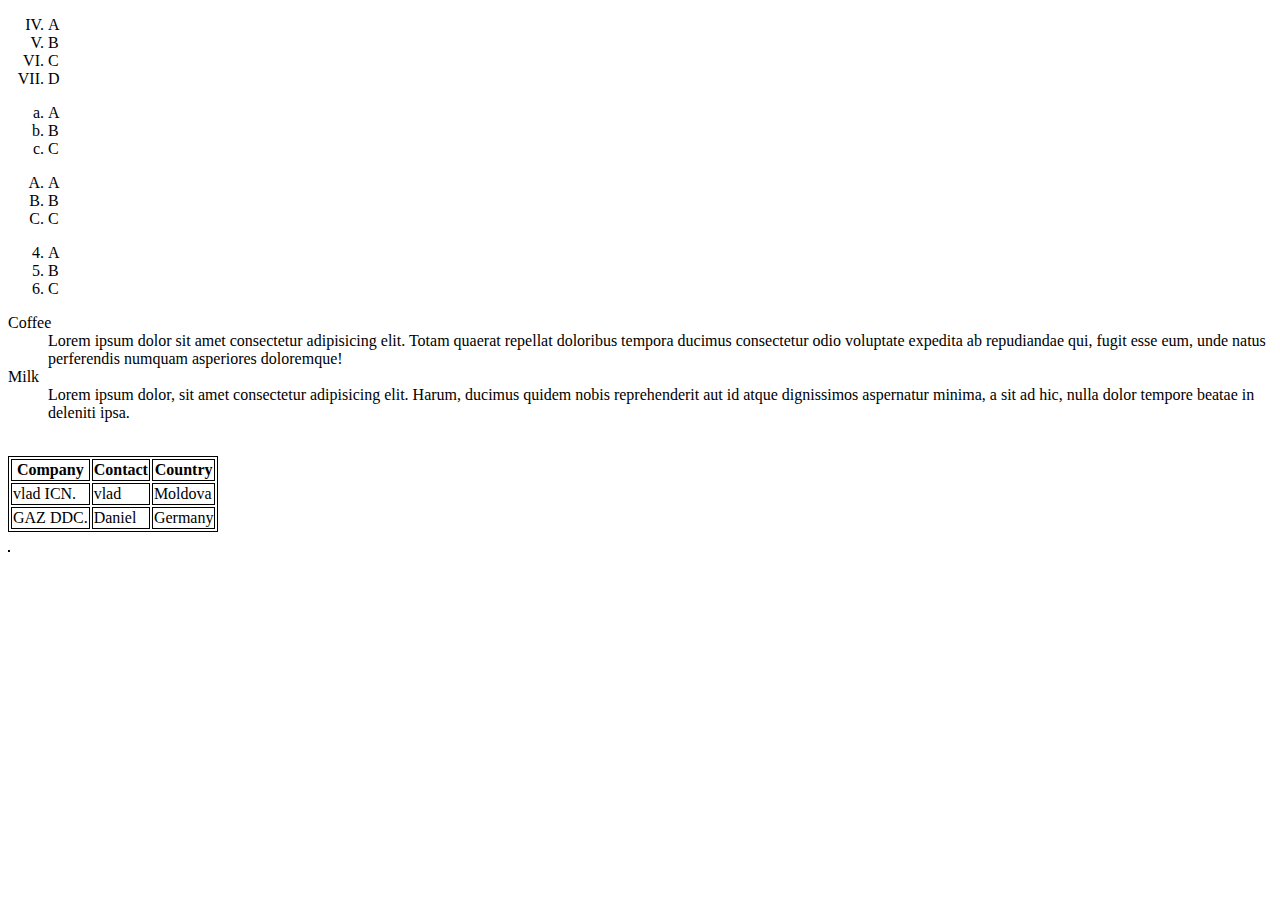
==== WebPage/Page/Decription.html @ 8db14744 "fuking hell git" ====
<!DOCTYPE html>
<html lang="en">

<head>
    <meta charset="UTF-8">
    <meta name="viewport" content="width=device-width, initial-scale=1.0">
    <title>Decription</title>
    <link rel="stylesheet" href="/WebPage/app.css">
</head>

<body>
    <ol type="I" start="4">
        <li>A</li>
        <li>B</li>
        <li>C</li>
        <li>D</li>
    </ol>

    <ol type="a">
        <li>A</li>
        <li>B</li>
        <li>C</li>
    </ol>

    <ol type="A">
        <li>A</li>
        <li>B</li>
        <li>C</li>
    </ol>

    <ol start="4">
        <li>A</li>
        <li>B</li>
        <li>C</li>
    </ol>

    <dl>
        <dt>Coffee</dt>
        <dd>Lorem ipsum dolor sit amet consectetur adipisicing elit. Totam quaerat repellat doloribus tempora ducimus
            consectetur odio voluptate expedita ab repudiandae qui, fugit esse eum, unde natus perferendis numquam
            asperiores doloremque!</dd>
        <dt>Milk</dt>
        <dd>Lorem ipsum dolor, sit amet consectetur adipisicing elit. Harum, ducimus quidem nobis reprehenderit aut id
            atque dignissimos aspernatur minima, a sit ad hic, nulla dolor tempore beatae in deleniti ipsa.</dd>
    </dl>

    <br>

    <table>
        <tr>
            <th>Company</th>
            <th>Contact</th>
            <th>Country</th>
        </tr>
        
        <tr>
            <td>vlad ICN.</td>
            <td>vlad</td>
            <td>Moldova</td>
        </tr>

        <tr>
            <td>GAZ DDC.</td>
            <td>Daniel</td>
            <td>Germany</td>
        </tr>
        
    </table>

<br>

    <table>

    </table>
</body>

</html>
---- WebPage/app.css ----
#listItem {
    display: inline-block;
}

table, th, td {
    border-color: black;
    border: 1px solid;
}
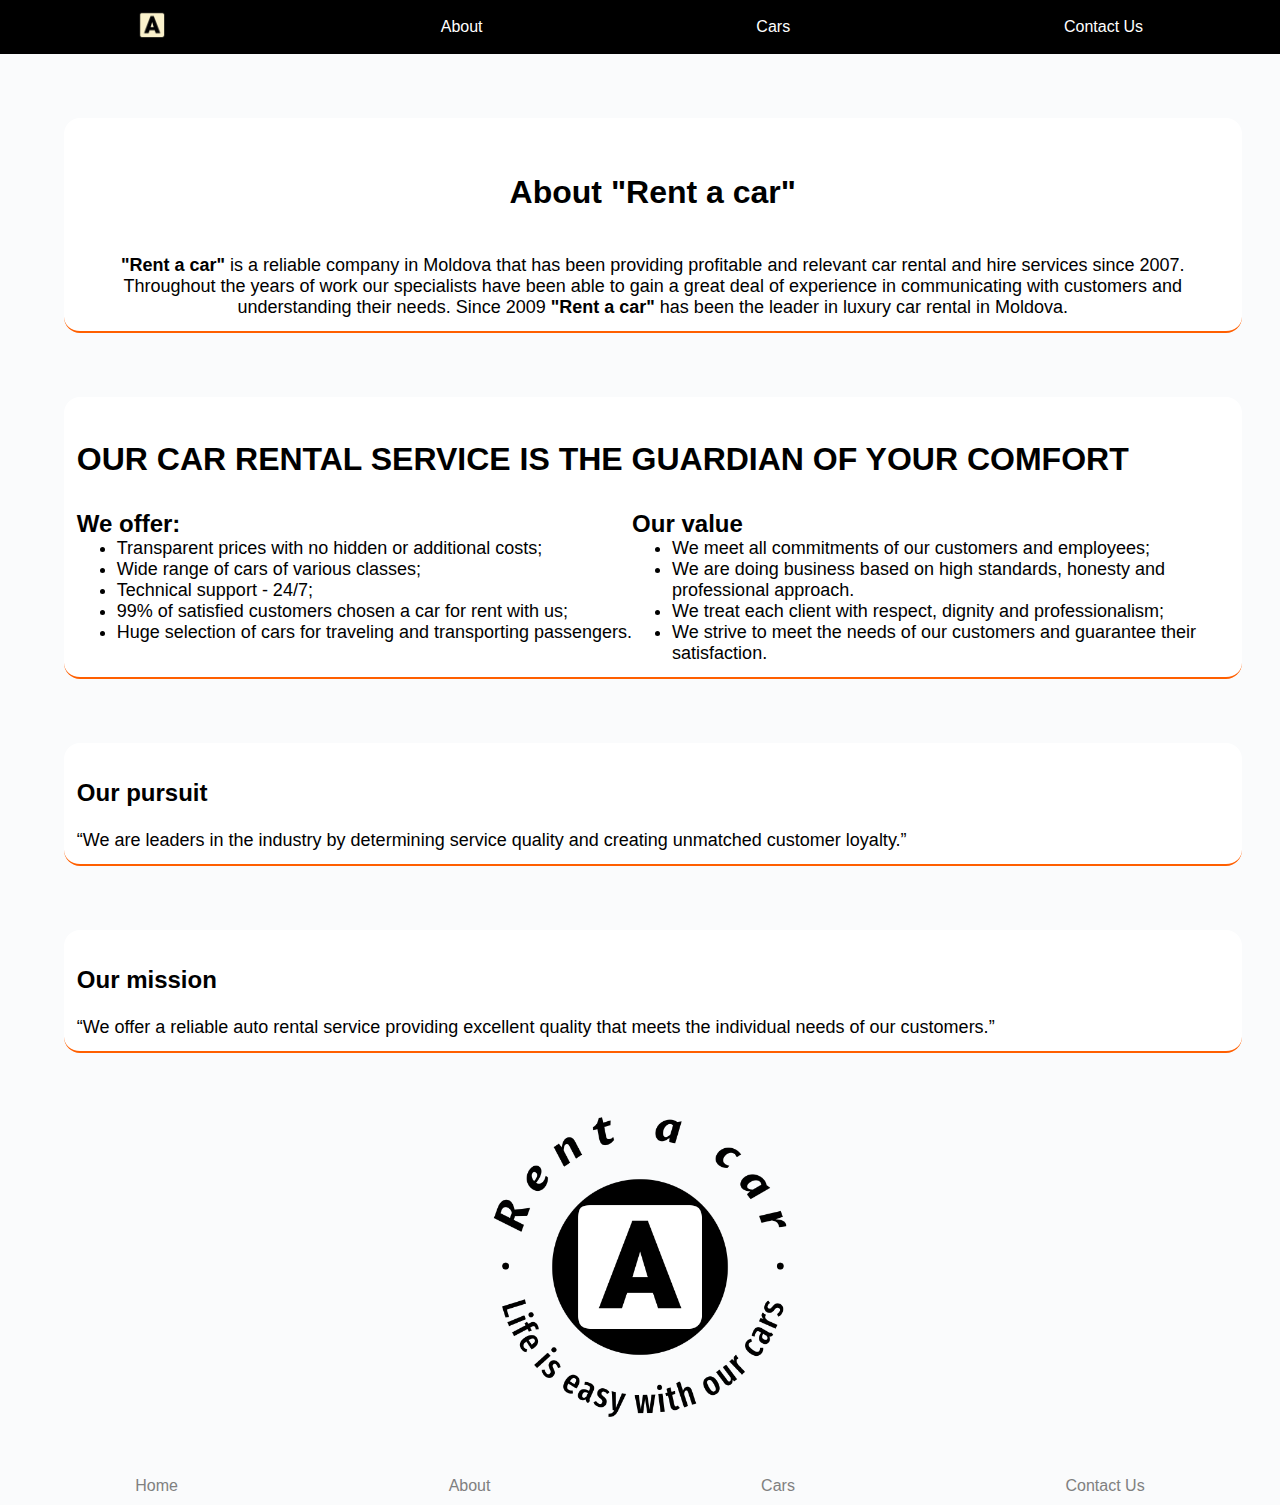
==== commit 9db3355e: "final version" ====
--- a/WebPage/Page/Decription.html
+++ b/WebPage/Page/Decription.html
@@ -8,70 +8,86 @@
     <link rel="stylesheet" href="/WebPage/app.css">
 </head>
 
-<body>
-    <ol type="I" start="4">
-        <li>A</li>
-        <li>B</li>
-        <li>C</li>
-        <li>D</li>
-    </ol>
+<body class="Description">
 
-    <ol type="a">
-        <li>A</li>
-        <li>B</li>
-        <li>C</li>
-    </ol>
+    <nav class="NavBar">
+        <p id="logo"><a href="/WebPage/Index.html"><img src="/WebPage/Img/rent-a-car-favicon-color.png" alt=""></a></p>
+        <p><a href="/WebPage/Page/Decription.html">About</a></p>
+        <p><a href="/WebPage/Page/Galery.html">Cars</a></p>
+        <p><a href="/WebPage/Page/Contact.html">Contact Us</a></p>
+    </nav>
 
-    <ol type="A">
-        <li>A</li>
-        <li>B</li>
-        <li>C</li>
-    </ol>
+    <main id="Description">
+        <div class="h1-p">
+            <h1>About "Rent a car"</h1>
+            <p><b>"Rent a car"</b> is a reliable company in Moldova that has been providing profitable and relevant car
+                rental and
+                hire
+                services since 2007. Throughout the years of work our specialists have been able to gain a great deal of
+                experience in communicating with customers and understanding their needs. Since 2009 <b>"Rent a car"</b> has
+                been
+                the
+                leader in luxury car rental in Moldova.</p>
+        </div>
 
-    <ol start="4">
-        <li>A</li>
-        <li>B</li>
-        <li>C</li>
-    </ol>
+        <div class="Description-with-ul">
+            <div id="Description-with-ul-h1">
+                <h1>OUR CAR RENTAL SERVICE IS THE GUARDIAN OF YOUR COMFORT</h1>
+            </div>
 
-    <dl>
-        <dt>Coffee</dt>
-        <dd>Lorem ipsum dolor sit amet consectetur adipisicing elit. Totam quaerat repellat doloribus tempora ducimus
-            consectetur odio voluptate expedita ab repudiandae qui, fugit esse eum, unde natus perferendis numquam
-            asperiores doloremque!</dd>
-        <dt>Milk</dt>
-        <dd>Lorem ipsum dolor, sit amet consectetur adipisicing elit. Harum, ducimus quidem nobis reprehenderit aut id
-            atque dignissimos aspernatur minima, a sit ad hic, nulla dolor tempore beatae in deleniti ipsa.</dd>
-    </dl>
+            <div id="Description-with-ul-ul1">
+                <h2>We offer:</h2>
+                <ul>
+                    <li>Transparent prices with no hidden or additional costs;</li>
+                    <li>Wide range of cars of various classes;</li>
+                    <li>Technical support - 24/7;</li>
+                    <li>99% of satisfied customers chosen a car for rent with us;</li>
+                    <li>Huge selection of cars for traveling and transporting passengers.</li>
+                </ul>
+            </div>
 
-    <br>
+            <div id="Description-with-ul-ul2">
+                <h2>Our value</h2>
+                <ul>
+                    <li>We meet all commitments of our customers and employees;</li>
+                    <li>We are doing business based on high standards, honesty and professional approach.</li>
+                    <li>We treat each client with respect, dignity and professionalism;</li>
+                    <li>We strive to meet the needs of our customers and guarantee their satisfaction.</li>
+                </ul>
 
-    <table>
-        <tr>
-            <th>Company</th>
-            <th>Contact</th>
-            <th>Country</th>
-        </tr>
-        
-        <tr>
-            <td>vlad ICN.</td>
-            <td>vlad</td>
-            <td>Moldova</td>
-        </tr>
+            </div>
 
-        <tr>
-            <td>GAZ DDC.</td>
-            <td>Daniel</td>
-            <td>Germany</td>
-        </tr>
-        
-    </table>
+        </div>
 
-<br>
+        <div class="h2-q">
+            <h2>Our pursuit​</h2>
+            <q>We are leaders in the industry by determining service quality and creating unmatched customer
+                loyalty.</q>
+        </div>
 
-    <table>
+        <div class="h2-q">
+            <h2>Our mission​</h2>
+            <q>We offer a reliable auto rental service providing excellent quality that meets the individual needs of
+                our
+                customers.</q>
+        </div>
 
-    </table>
+    </main>
+
+    <section>
+        <div class="div-big-logo">
+            <img src="/WebPage/Img/rent-a-car-high-resolution-logo-black-transparent.png" alt="" id="logo-big">
+        </div>
+    </section>
+
+    <footer class="footer">
+        <p><a href="/WebPage/Index.html">Home</a></p>
+        <p><a href="/WebPage/Page/Decription.html">About</a></p>
+        <p><a href="/WebPage/Page/Galery.html">Cars</a></p>
+        <p><a href="/WebPage/Page/Contact.html">Contact Us</a></p>
+    </footer>
+    </main>
+
 </body>
 
 </html>--- a/WebPage/app.css
+++ b/WebPage/app.css
@@ -1,8 +1,580 @@
-#listItem {
+
+*{
+    margin: 0;
+    font-family: 'Nunito', sans-serif;
+}
+
+nav p {
+    display: flex;
+    /* background-color: darkgrey; */
+    margin: 5px 5px;
+    padding: 5px 5px;
+    justify-content: center;
+    text-align: center;
+    align-content: space-around;
+    flex-grow: 5;
+    border-radius: 10px;
+}
+
+
+nav {
+    background-color: black;
+    display: flex;
+    justify-content: space-between;
+    align-items: center;
+}
+
+nav a{
+    color: white;
+    text-decoration: none;
+}
+
+/* home page start*/
+
+#logo img{
+    height: 30px;
+}
+
+#logo:hover{
+    background-color: black;
+}
+
+.NavBar p:hover {
+    text-decoration: underline white;
+    background-color: rgb(56, 58, 58);
+    transition: 0.25s;
+}
+
+.PreForm{
+    /* background-color: rgb(232, 119, 54); */
+    background: no-repeat url("https://farm6.staticflickr.com/5708/22044358452_2d77baeb08_b.jpg") ;
+    background-size: cover;
+}
+
+
+.Form {
+    height: 14rem;
+    display: flex;
+    justify-content: center;
+    flex-wrap: wrap;
+    align-content: space-around;
+}
+
+form {
+
+    padding: 20px;
+    color: black;
+    background-color: white;
+    margin: 0px 20px;
+    display: flex;
+    font-weight: 700;
+    font-size: medium;
+    width: 85%;
+    height: 30%;
+    justify-content: space-around;
+    align-items: center;
+    border-radius: 1rem;
+}
+
+form div select, input{
+    
+    border: 0;
+    text-decoration: underline black solid;
+    font-family: 'Franklin Gothic Medium', 'Arial Narrow', Arial, sans-serif;
+    text-align: center;
+    margin: 4px;
+}
+
+.pick-up-return, .pick-up, .return{
+    display: grid;
+    Justify-content: space-around;
+    justify-items: center;
+    align-items: center;
+    text-align: center;
+    margin: 30px;
+}
+
+form #inputButton{
+    width: 20%;
+    height: 50%;
+    background-color: #ff5f00;
+    color: white;
+    text-decoration: none;
+    border-radius: 1rem;
+}
+
+.FamousPlaces{
+    display: flex;
+    justify-content: space-around;
+
+}
+
+.FamousPlaces div{
+    margin: 20px;
+    padding: 20px;
+    text-align: center;
+}
+
+#inputButton:hover {
+    text-decoration: underline white;
+    background-color: rgb(56, 58, 58);
+    transition: 0.25s;
+}
+
+#FamousPlaces {
+    display: grid;
+}
+
+.cars {
+    display: grid;
+    height: 600px;
+    align-content: space-evenly;
+    justify-content: space-around;
+    grid-template-columns: auto auto auto;
+    gap: 10px;
+    background-color: white;
+    padding: 20pxpx;
+    background-color: #fafbfc;
+}
+
+.cars > div {
+    height: 12rem;
+    width: 25rem;
+    border-radius: 1rem;
+    text-align: center;
+    padding: 20px 0;
+    font-size: 30px;
+    margin: 0.5rem;
+    display: flex;
+    justify-content: space-around;
+    align-items: center;
+    background-color: white;
+
+}
+
+section .div1 {
+    font-size: large;
+    font-weight: 600;
+    display: flex;
+    margin: 20px;
+    padding: 10px;
+    justify-content: center;
+    align-items: center;
+    font-size: x-large;
+    height: 100px;
+}
+
+section .div2 {
+    font-size: large;
+    font-weight: 600;
+    display: flex;
+    color: white;
+    padding: 10px;
+    justify-content: center;
+    align-items: flex-end;
+    font-size: x-large;
+    height: 70px;
+    
+}
+
+.cars > div:hover{
+    color: white;
+    transition: 0.25s;
+    background-color: gray;
+}
+
+*section{
+    background-color: #fafbfc;
+}
+
+.textCar {
+    text-align: left;
+    font-weight: 500;
+    font-size: 1.5rem;
+}
+
+.textCar p b {
+    font-size: 2rem;
+}
+
+svg {
+    height: 25px;
+}
+
+.FQ {
+    display: grid;
+    align-items: center;
+    justify-content: center
+}
+
+.FQ-Element {
+    font-size: larger;
+    text-align: left;
+    align-items: flex-end;
+    height: 60px;
+    border-bottom: 2px solid #ff5f00;
+    width: 90rem;
+    display: flex;
+    justify-content: space-between;
+    margin-bottom: 1px;
+    padding-bottom: 10px;
+}
+
+/* .FQ-Element:nth-last-child(1){
+    border-bottom: 0;
+} */
+
+.div-big-logo{
+    display: flex;
+    justify-content: center;
+    margin: 50px;
+}
+
+#logo-big{
+    display: flex;
+    height: 300px;
+
+}
+
+
+/* home page end*/
+
+footer {
+    margin-top: 30px;
+    display: flex;
+    justify-content: center;
+    align-items: center;
+}
+
+.footer p {
+    display: flex;
+    /* background-color: darkgrey; */
+    margin: 5px 5px;
+    padding: 5px 5px;
+    justify-content: center;
+    text-align: center;
+    align-content: space-around;
+    flex-grow: 5;
+    border-radius: 10px;
+}
+
+.footer a{
+    text-decoration: none;
+    color: gray;
+}
+
+
+
+.footer p:hover a {
+    color: white;
+    transition: 0.25s;
+}
+
+.footer p:hover{
+    background-color: gray;
+    transition: 0.25s;
+}
+
+
+/* Description start*/
+
+.Description{
+    background-color: #fafbfc;
+}
+
+#Description {
+    display: block;
+}
+
+#Description p, .h2-q > q, #Description-with-ul-ul1 li, #Description-with-ul-ul2 li {
+    font-size: large;
+    font-weight: 500; 
+}
+
+.h1-p{
+    display: grid;
+    height: 20%;
+    margin: 5% 5%;
+    width: 90%;
+    text-align: center;
+    justify-content: space-between;
+    align-content: space-between;
+    align-items: baseline;
+    justify-items: center;
+    background-color: white;
+    border-radius: 1rem;
+    padding: 1%;
+    border-bottom: 2px solid #ff5f00;
+}
+
+.h1-p h1 {
+    margin: 1em 0;
+    border-radius: 1rem;
+    padding: 1%;
+}
+
+.Description-with-ul{
+    display: grid;
+    height: 10%;
+    margin: 5%;
+    width: 90%;
+    /* grid-template-columns: 100% 50% 50%;
+    grid-template-rows: 30% 50% 50%; */
+    grid-template-areas:
+    "div-1  div-1"
+    "div-2  div-3"
+    "div-2  div-3";
+    background-color: white;
+    border-radius: 1rem;
+    padding: 1%;
+    border-bottom: 2px solid #ff5f00;
+}
+
+#Description-with-ul-ul2{
+    grid-area: div-3;
+}
+
+#Description-with-ul-ul1{
+    grid-area: div-2;
+}
+
+#Description-with-ul-h1{
+    grid-area: div-1;
+}
+
+.Description-with-ul h1 {
+    margin: 1em 0;
+}
+
+.h2-q {
+    height: 10%;
+    margin: 5%;
+    width: 90%;
+    background-color: white;
+    border-radius: 1rem;
+    padding: 1%;
+    border-bottom: 2px solid #ff5f00;
+}
+
+
+
+.h2-q > h2 {
+    margin: 1% 0;
+    padding: 1% 0;
+}
+
+/* description end*/
+
+
+/*car galery start*/
+#Galery{
+    background-color: #fafbfc;
+}
+
+#CarGalery .cars {
+    display: grid;
+    height: 50%;
+    align-content: space-evenly;
+    justify-content: space-around;
+    grid-template-columns: auto auto auto;
+    gap: 10px;
+    background-color: white;
+    padding: 20px;
+    background-color: #fafbfc;
+}
+
+#CarGalery .cars > div {
+    height: 12rem;
+    width: 25rem;
+    border-radius: 1rem;
+    text-align: center;
+    padding: 20px 0;
+    font-size: 30px;
+    margin: 0.5rem;
+    display: flex;
+    justify-content: space-around;
+    align-items: center;
+    background-color: white;
+
+}
+
+#CarGalery .div1, #intro, .div-contacts-logo {
+    justify-content: space-around;
+    font-size: large;
+    font-weight: 600;
+    display: flex;
+    margin: 20px;
+    padding: 10px;
+    justify-content: center;
+    align-items: center;
+    font-size: x-large;
+    height: 100px;
+    background-color: white;
+    border-radius: 1rem;
+    border-bottom: 2px solid #ff5f00;
+}
+
+#CarGalery .div2 {
+    font-size: large;
+    font-weight: 600;
+    display: flex;
+    color: white;
+    padding: 10px;
+    justify-content: center;
+    align-items: flex-end;
+    font-size: x-large;
+    height: 70px;
+    
+}
+
+#CarGalery .cars > div:hover{
+    color: white;
+    transition: 0.25s;
+    background-color: gray;
+}
+
+
+#CarGalery .textCar {
+    text-align: left;
+    font-weight: 500;
+    font-size: 1.5rem;
+}
+
+#CarGalery .textCar p b {
+    font-size: 2rem;
+}
+
+.photo-galery {
+    display: grid;
+    width: 90%;
+    height: 90%;
+    align-items: space-around;
+    border-radius: 1rem;
+    text-align: center;
+    padding: 2%;
+    font-size: 30px;
+    margin: 5%;
+    justify-content: space-around;
+    align-items: center;
+    background-color: white;
+    border-bottom: 2px solid #ff5f00;
+}
+
+.div-img img{
+    width: 60%;
+    height: 70%;
+}
+
+#div-photo-galery {
+    justify-content: space-around;
+    display: grid;
+    height: 50%;
+    align-content: space-around;
+    justify-content: space-around;
+    grid-template-columns: auto auto auto;
+    gap: 10px;
+    background-color: white;
+    padding: 2%;
+    background-color: #fafbfc;
+}
+
+/* galery end */
+
+/* start contacts */
+
+.div-contacts{
+    display: grid;
+    grid-template-columns: 50% 50%;
+    width: 100%;
+    align-items: center;
+    justify-items: center;
+}
+
+.div-contacts-form {
+    text-decoration: none;
+    width: 100%;
+    display: flex;
+    flex-wrap: nowrap;
+    flex-direction: column;
+    align-content: center;
+    justify-content: flex-start;
+    height: auto;
+}
+.div-contacts-form > span {
+    align-items: center;
+}
+
+.div-contacts-form svg {
+    height: 1.75rem;
+}
+
+input[type=text], input[type=tel], input[type=email], textarea {
+    width: 100%;
+    padding: 12px;
+    border: 1px solid #ccc;
+    border-radius: 4px;
+    box-sizing: border-box;
+    margin-top: 6px;
+    margin-bottom: 16px;
+    resize: vertical;
+    text-align: left;
+    text-decoration: none;
+}
+  
+.div-contacts-text {
+    width: 100%;
+    align-items: flex-end;
+    display: flex;
+    height: 100%;
+    flex-wrap: nowrap;
+    align-content: center;
+    flex-direction: column;
+    justify-content: center;
+    padding: 20px;
+    margin: 20px;
+    text-align: left;
+    font-size: x-large;
+}
+
+.div-contacts-text > h2 {
+    margin-top: 20px;
+    text-align: left;
+}
+
+.filedset1 {
+    border-radius: 1rem;
+}
+
+.div-contacts-form input[type=button]{
+    width: 100%;
+    height: 30px;
+    background-color: #ff5f00;
+    color: white;
+    text-decoration: none;
+    border-radius: 1rem;
+}
+
+.div-contacts-form input[type=button]:hover {
+    text-decoration: underline white;
+    background-color: rgb(56, 58, 58);
+    transition: 0.25s;
+}
+
+.div-contacts-form-icon, .div-contacts-form-text {
+    vertical-align: middle;
     display: inline-block;
 }
 
-table, th, td {
-    border-color: black;
-    border: 1px solid;
+.map {
+    display: flex;
+    align-items: center;
+    justify-content: center;
+}
+
+.map > iframe {
+    width: 60%;
+    height: 600px;
+    border-radius: 1rem;
+    margin: 1%;
+    padding: 1%;
 }